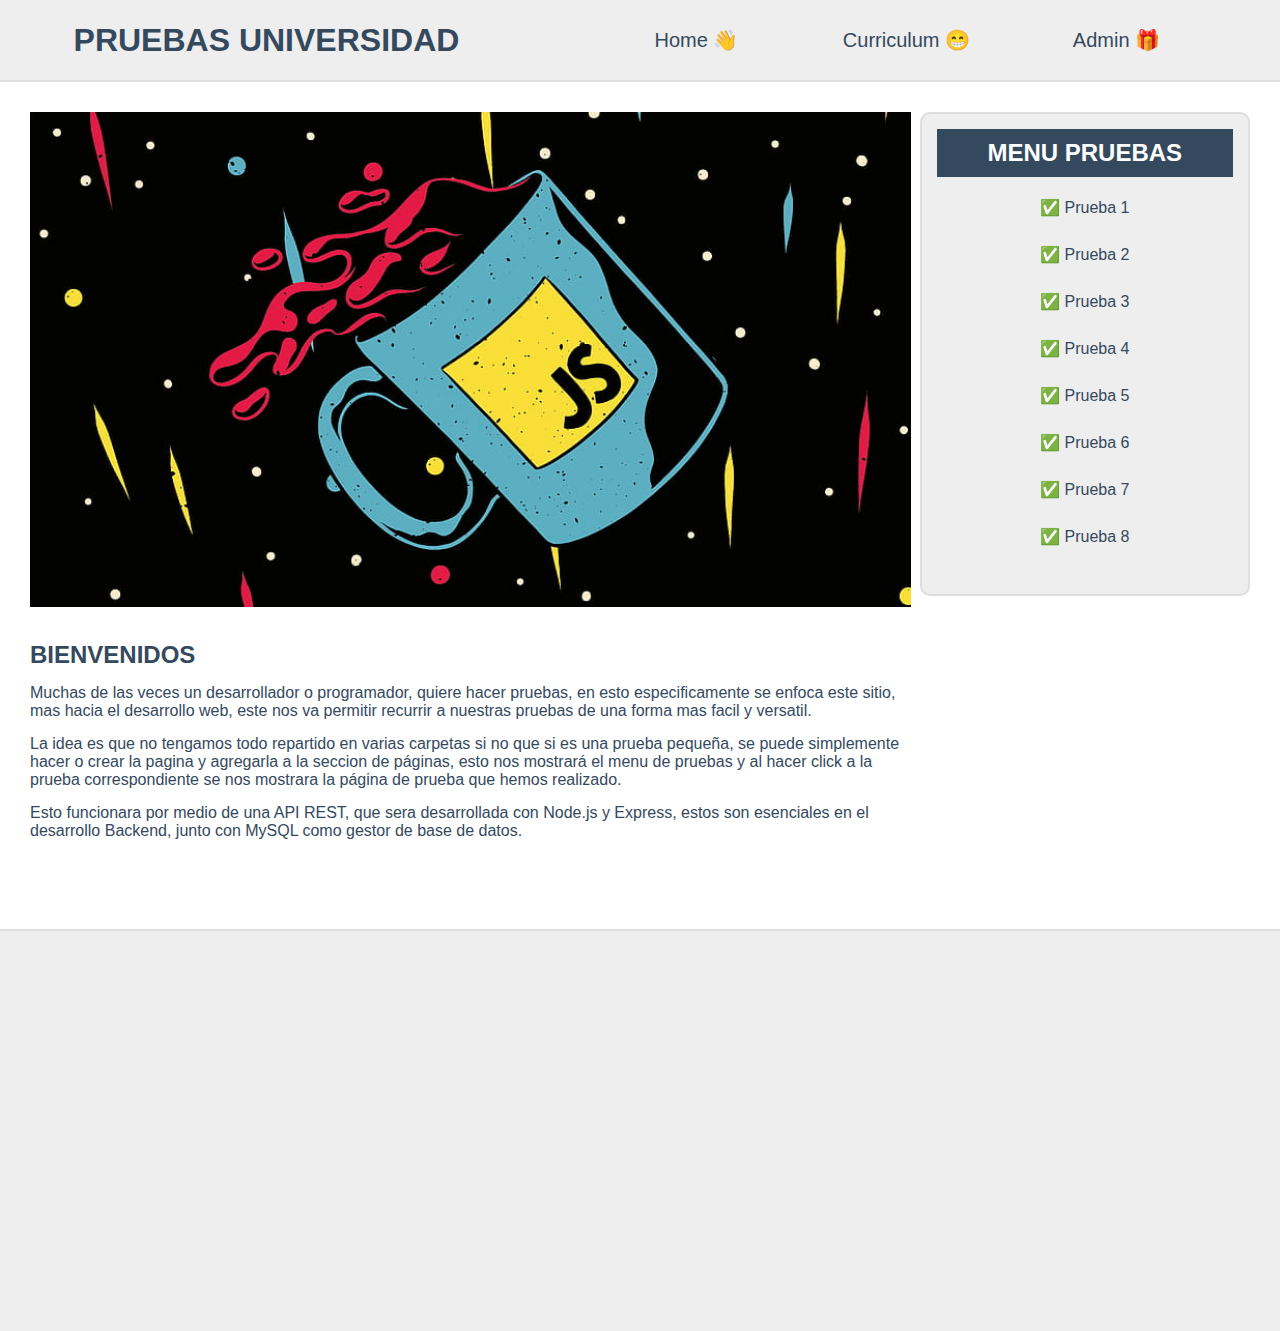
==== index.html @ 3a6fa620 "Subiendo proyecto incial" ====
<!DOCTYPE html>
<html lang="en">
<head>
    <meta charset="UTF-8">
    <meta http-equiv="X-UA-Compatible" content="IE=edge">
    <meta name="viewport" content="width=device-width, initial-scale=1.0">
    <link rel="stylesheet" href="css/estilos.css">
    <title>Pruebas</title>
</head>
<body>

    <header class="header-index">
        <h1>PRUEBAS UNIVERSIDAD</h1>
        <div class="links">
            <a href="pages/home.html" target="frame">Home 👋</a>
            <a href="https://curriculum-ginto11.vercel.app" target="frame">Curriculum 😁</a>
            <a href="pages/panel.html" target="">Admin 🎁</a>
        </div>
    </header>

    <section class="section-index">
        <div class="info">
            <iframe src="pages/home.html" name="frame" frameborder="0"></iframe>
        </div>
        <div class="pruebas">    
            <h2>MENU PRUEBAS</h2>
            <div>
                <a href="">✅ Prueba 1</a>
                <a href="">✅ Prueba 2</a>
                <a href="">✅ Prueba 3</a>
                <a href="">✅ Prueba 4</a>
                <a href="">✅ Prueba 5</a>
                <a href="">✅ Prueba 6</a>
                <a href="">✅ Prueba 7</a>
                <a href="">✅ Prueba 8</a>
                <a href="">✅ Prueba 9</a>
                <a href="">✅ Prueba 10</a>
            </div>
        </div>
    </section>

    <footer>

    </footer>


</body>
</html>
---- css/estilos.css ----
/*VARIABLES GENERALES*/
:root{
    --color-texto: #34495E;
}

* {
    padding: 0;
    margin: 0;
    font-family: "Arial";
    user-select: none;
}

body{
    display: flex;
    flex-direction: column;
    gap: 30px;
}

body::-webkit-scrollbar{
    width: 7px;
}

body::-webkit-scrollbar-thumb{
    background-color: #34495E;
    border-radius: 3px;
}


h2, p{
    color: var(--color-texto);
}

/*PAGINA INDEX*/
.header-index{
    width: 100%;
    display: flex;
    background-color: #eeeeee;
    height: 80px;
    justify-content: space-around;
    align-items: center;
    border-bottom: 2px solid #0001;
    color: var(--color-texto);
}

.header-index .links a{
    width: 150px;
    height: 20px;
    text-decoration: none;
    padding: 15px;
    border-radius: 10px;
    color: var(--color-texto);
    transition: .4s ease all;
    font-size: 20px;
    display: flex;
    justify-content: center;
    align-items: center;
    cursor: pointer;
}

.header-index .links{
    display: flex;
    gap: 30px;
}

.header-index .links a:hover{
    font-weight: bold;
    background-color: #34495E;
    color: #FFF;
}

.section-index {
    width: 100%;
    display: flex;
    justify-content: space-between;
    height: calc(100vh -80px);
}

.section-index .info iframe{
    width: 99%;
    height: calc(100vh - 117px);
}

.section-index .info{
    width: calc(100% - 25%);
    margin-left: 30px;
}

.section-index .pruebas {
    width: 25%;
    display: flex;
    height: 50vh;
    flex-direction: column;
    gap: 15px;
    text-align: center;
    background-color: #eeeeee;
    padding: 15px;
    border-radius: 10px;
    margin-right: 30px;
    border: 2px solid #0001;
}

.section-index .pruebas h2{
    width: 100%;
    background-color: #34495E;
    color: #FFF;
    line-height: 2;
}

.section-index .pruebas div{
    width: 100%;
    overflow-y: scroll;
    display: flex;
    height: 40vh;
    flex-direction: column;
    gap: 15px;
    align-items: center;
}

.section-index .pruebas div a {
    color: var(--color-texto);
    text-decoration: none;
    display: block;
    width: 99%;
    line-height: 2;
    border-radius: 5px;
    transition: .4s ease all;
}

.section-index .pruebas a:hover{
    background-color: #34495E;
    color: #FFF;
}

footer {
    width: 100%;
    background-color: #eeeeee;
    height: 400px;
    border-top: 2px solid #0001;
}

/*PAGINA HOME*/
.section-home {
    display: flex;
    flex-direction: column;
    gap: 15px;
}
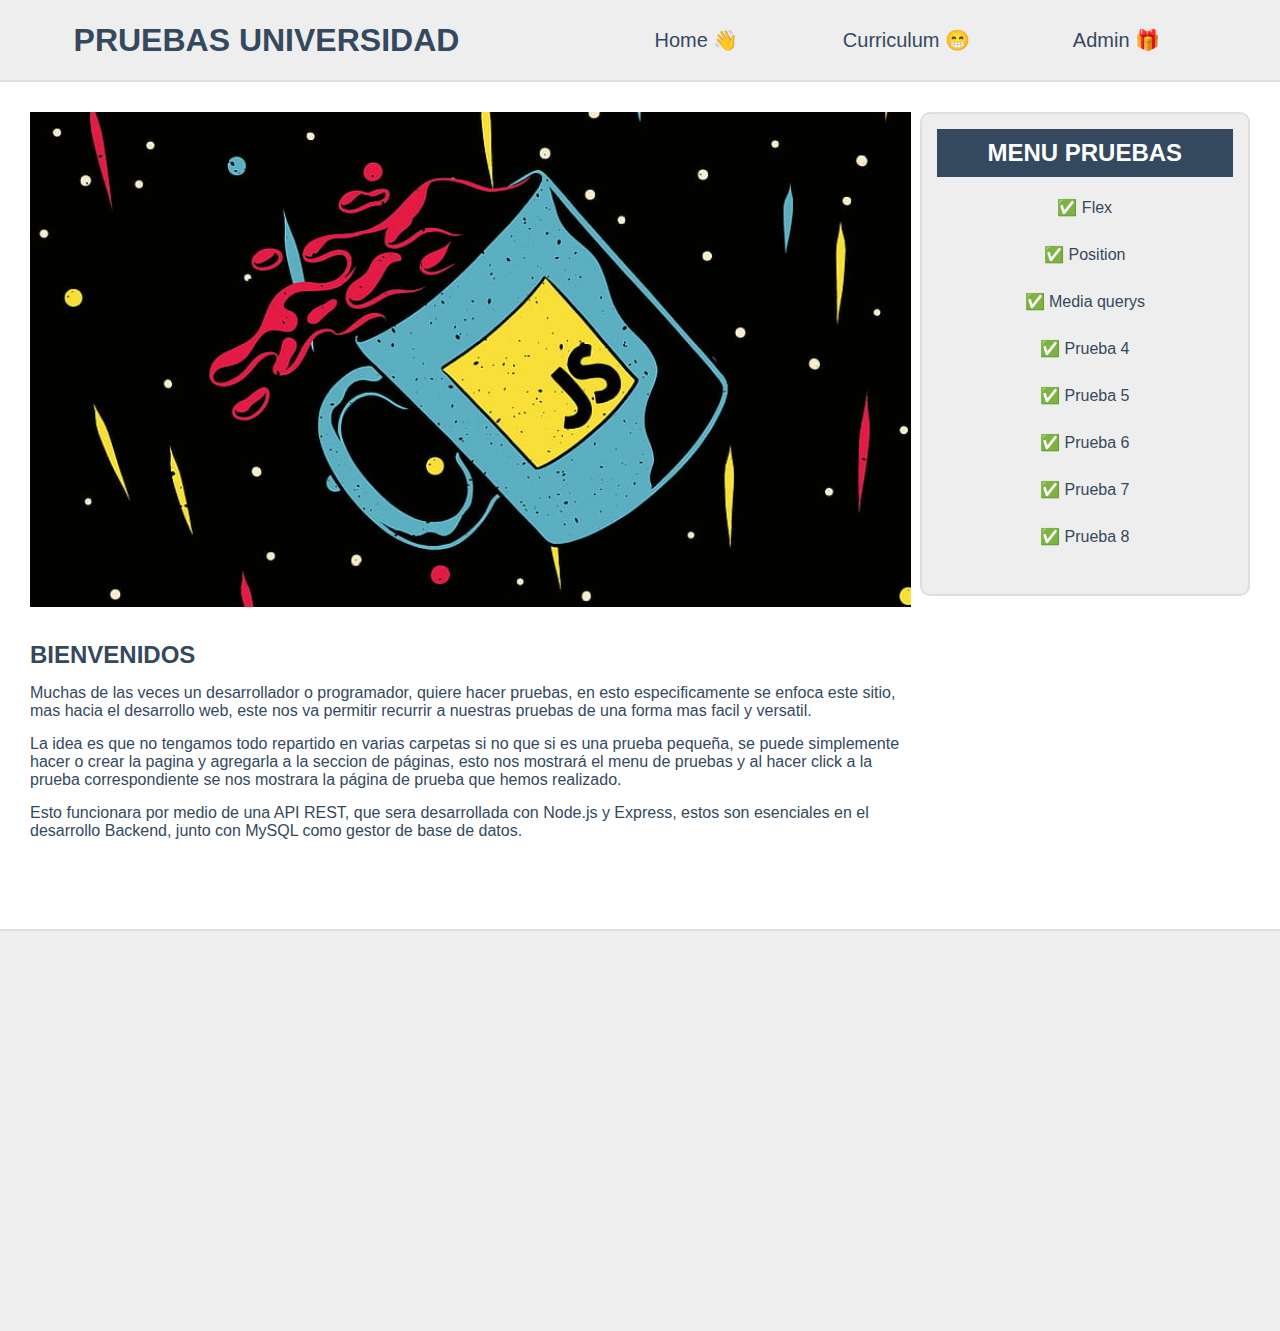
==== commit 749f29e4: "Subida de pruebas" ====
--- a/index.html
+++ b/index.html
@@ -25,9 +25,9 @@
         <div class="pruebas">    
             <h2>MENU PRUEBAS</h2>
             <div>
-                <a href="">✅ Prueba 1</a>
-                <a href="">✅ Prueba 2</a>
-                <a href="">✅ Prueba 3</a>
+                <a href="assets/flex.html" target="frame">✅ Flex</a>
+                <a href="assets/position.html" target="frame">✅ Position</a>
+                <a href="assets/querys.html" target="frame">✅ Media querys</a>
                 <a href="">✅ Prueba 4</a>
                 <a href="">✅ Prueba 5</a>
                 <a href="">✅ Prueba 6</a>
